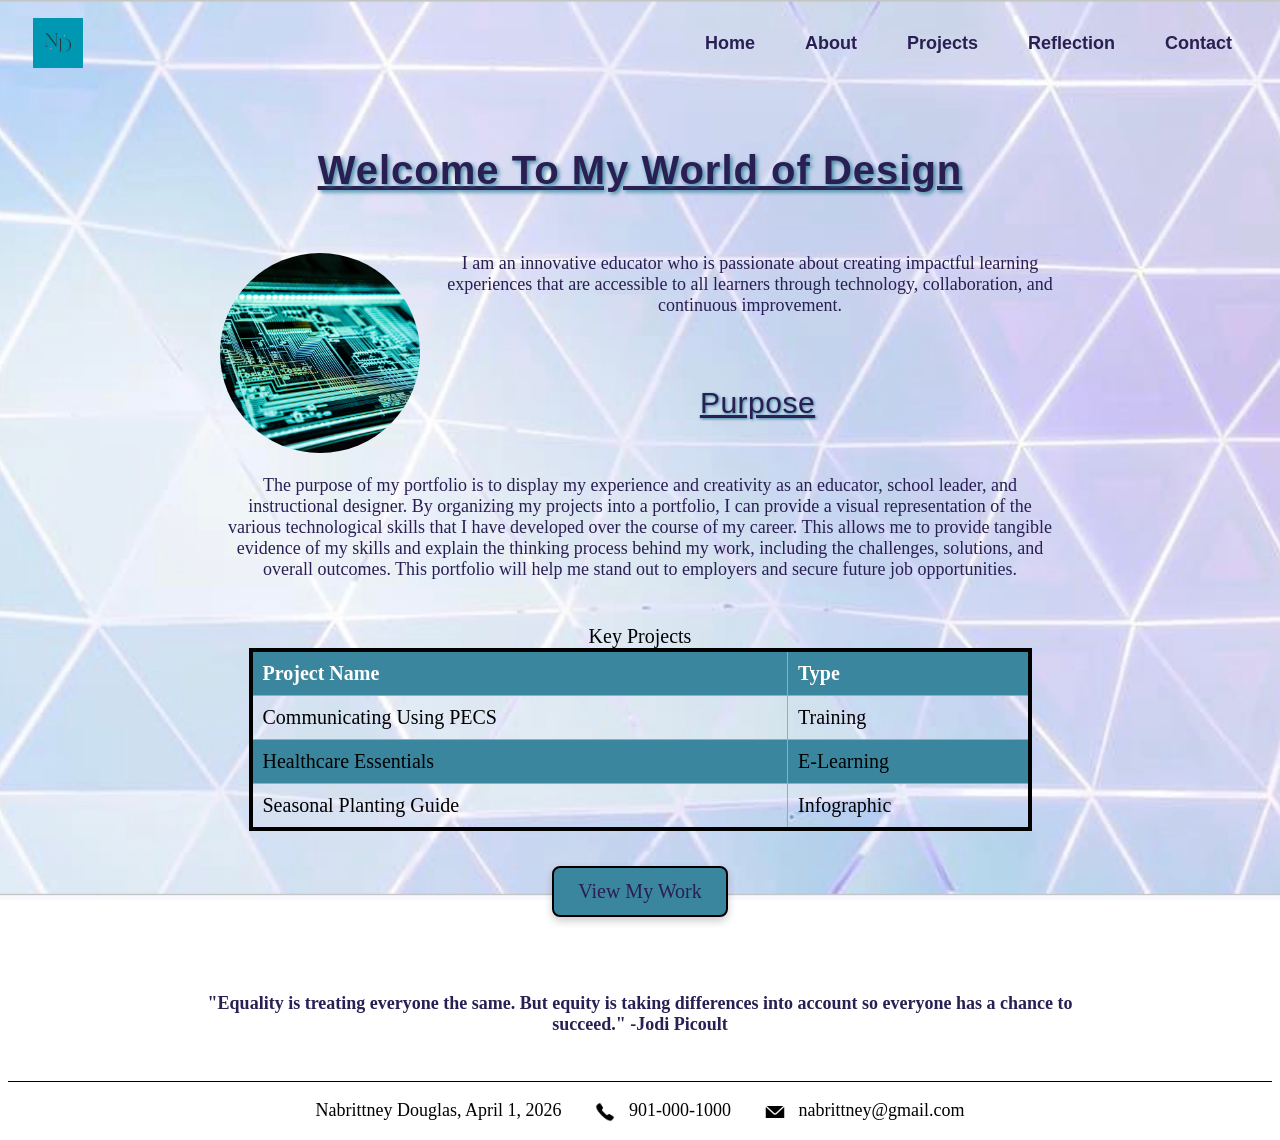
==== webdevelopment/index.html @ 0a3a5a70 "Add files via upload" ====
<!DOCTYPE html>
<html lang="en">
    <!--Name: Nabrittney Douglas
        Date: March 15, 2026
        Course: ISLT 4355
        Description: Portfolio home page-->
    <head> 
        <!--The head contains metadata and browser instructions. It is not visible on the page. 
            It belongs at the top of the HTML document. For this webpage, it includes the meta charset, meta name, 
            style sheet, and title.-->
        <meta charset="utf-8"> 
        <meta name="viewport" content="width=device-width, initial-scale=1.0">
        <title>Home Page</title>
        <!--Link to favicon-->
        <link rel="shortcut icon" type="image/x-icon" href="favicon.ico">

        <!--Link to external stylesheets-->
        <link rel="stylesheet" href="styles.css">
         <link rel="stylesheet" href="nav.css">
        <!--Custom font used here-->
        <link rel="preconnect" href="https://fonts.googleapis.com">
        <link rel="preconnect" href="https://fonts.gstatic.com" crossorigin>
        <link href="https://fonts.googleapis.com/css2?family=Bebas+Neue&family=Open+Sans:ital,wght@0,300..800;1,300..800&display=swap" rel="stylesheet">
    </head>
        
    <body>
           <header class="top-header">

    <img src="logo.png" alt="Your Site Logo" class="logo">

   <!-- Hamburger toggle -->
    <input type="checkbox" id="menu-toggle">
    <label for="menu-toggle" class="hamburger" aria-label="Menu"></label>

    <nav>
        <ul class="nav-menu">
            <li><a href="index.html">Home</a></li>
            <li><a href="about.html">About</a></li>

            <li class="dropdown">
                <a href="projects.html">Projects</a>
                <ul class="dropdown-menu">
                        <ul class="submenu-menu">
                            <li><a href="e-learning.html">E-Learning</a></li>
                            <li><a href="storyboard.html">Storyboard</a></li>
                            <li><a href="infographics.html">Infographics</a></li>
                        </ul>
                    </li>
                </ul>
            </li>

            <li><a href="reflection.html">Reflection</a></li>
            <li><a href="contact.html">Contact</a></li>
        </ul>
    </nav>

</header>
       <section class="hero">
            <h1>Welcome To My World of Design</h1>

            <p class="hero paragraph">
                 <img src="heroimage.jpg" alt="profile photo" class="hero-img">
                 I am an innovative educator who is passionate about creating impactful learning experiences that
                 are accessible to all learners through technology, collaboration, and continuous improvement.
            </p>
        
            <h2>Purpose</h2>

            <p> 
                The purpose of my portfolio is to display my experience and creativity as an educator, school leader, and 
                instructional designer. By organizing my projects into a portfolio, I can provide a visual representation 
                of the various technological skills that I have developed over the course of my career.
                This allows me to provide tangible evidence of my skills and explain the thinking process behind my work, including the challenges, 
                solutions, and overall outcomes. This portfolio will help me stand out to employers and secure future job opportunities.
             </p>
        <table class="table">
    <thead>
        <caption>Key Projects</caption>
        <tr>
            <th>Project Name</th>
            <th>Type</th>
        </tr>
    </thead>

    <tbody>
        <tr>
            <td>Communicating Using PECS</td>
            <td>Training</td>
        </tr>
        <tr>
            <td>Healthcare Essentials</td>
            <td>E-Learning</td>
        </tr>
        <tr>
            <td>Seasonal Planting Guide</td>
            <td>Infographic</td>
        </tr>
    </tbody>
</table>
        </tdody> 

         <a href="projects.html" class="button">View My Work</a>
        </section>
 
        <blockquote>
            <p>
                <strong>"Equality is treating everyone the same. But equity is taking differences into account so everyone has a chance to succeed." -Jodi Picoult  </strong>
            </p>
        </blockquote> 

        <footer class="footer">
            <span>Nabrittney Douglas, April 1, 2026</span>

            <span>
                <img src="phone-icon.png" alt="Phone icon">
                901-000-1000
            </span>

            <span>
                <img src="email-icon.png" alt="Email icon">
                nabrittney@gmail.com
            </span>
        </footer>

        <!--The body will contain everything we want to show up in the browser window. This will 
            include the header, headings, subheadings, paragraphs, links, images, multimedia, and footer. The header for 
            this webpage will contain the logo and navigation. The footer section will contain the name and date. -->  
</body>
</html>
---- webdevelopment/styles.css ----
html, body{
                 height:100%;
            }

            body{
                background:url("./background.jpeg");
                background-size: cover;
                background-position: center;
                background-repeat: no-repeat;
                background-attachment: fixed;
            }
                    h1 {
                text-align: center;
                color: #2a1f53;   
                font-size: 40px;
                margin-top: 40px;
                font-family: "Montserrat", sans-serif;
                font-weight: 600;
                letter-spacing: 1px;
                text-shadow: 2px 2px 4px #3a869e;
                text-decoration: underline;
            }

            h2 {
                text-align: center;
                color: #2a1f53;
                font-size: 20px;
                font-family: "Montserrat", sans-serif;
                font-weight: 500;
                letter-spacing: 0.5px;
                text-shadow: 1px 1px 3px #3a869e;
                text-decoration: underline;
            }

            p,
            .hero{
              max-width: 900px;
              margin:0 auto;
              padding: 30px 15px;
              text-align: center;
              font-size: 20px;
            }
            footer {
                border-top: 1px solid black;
                text-align: center;
                padding-top: 1em;
                padding-bottom:1em;
            }

            .footer {
                display: flex;
                justify-content: center;
                gap: 25px;
                align-items: center;
                font-size: 18px;
            }

            .footer img {
                width: 20px;
                height: 20px;
                margin-left: 0.5em;
                margin-right: 0.5em;
                vertical-align: middle;
                transition: transform 0.3s ease, filter 0.3s ease;
            }

            .footer img:hover {
                transform: scale(1.2) rotate(5deg);
                filter: brightness(1.3);
            }

            .hero h1{
                margin-bottom: 30px;
            }

            .hero-paragraph{
                overflow:hidden;
                text-align: left;
            }

            .hero h2{
                margin-top: 40px;
                font-size:30px
            }

            p:not(.hero-paragraph){
                text-align:center;
                color: #2a1f53;
                font-size: 18px;
            }

            .hero-img{
                float: left;
                width: 200px;
                height:200px;
                object-fit: cover;
                border-radius: 50%;
                margin-right: 20px;
                margin-bottom: 10px;

            }
            .button{
                display: inline-block;
                margin-top: 20px;
                padding: 12px 24px;
                background-color: #3a869eff;
                color: #2a1f53;
                text-decoration: none;
                box-shadow: 0 4px 9px rgba(0,0,0,.2);
                border-radius: 8px; 
                text-align: center;  
                border: 2px solid black;
            }
            .hero .button:hover{
                background-color:#3b0bec;
            }

           .about{
               display:grid;
               grid-template-columns: 1fr 1fr;
               gap:40px;
               text-align:center;
               max-width:1000px;
               margin:0 auto;
               align-items:start;

            }

            .about .button:hover{
                background-color:#5939cd;
            }
        
            .about ul{
                list-style-type:circle;
                gap:40px;
                list-style-position:inside;
                max-width:600px;
                margin:0 auto;
                padding:0;
                font-size:20px;
                color:#2a1f53;
            }

            .about ul li{
                margin-bottom: 12px;
            }

           
             .about-img {
                width: 40%;          
                max-width: 150px;    
                height: auto;       
                object-fit: cover;
                border-radius: 8px;
                display: block;
                margin: 40px auto 20px;
            }

            .about-video{
                width: 100%;
                max-width: 200px;
                height: auto;        
                border-radius: 8px;
                display:block;
                margin:20px auto;
            }
            @media (max-width: 768px) {
                .about-img {
                width: 60%;
            }
            }
            .credentials-list{
                text-align: left;
                max-width: 420px;
                font-size: 20px;
                line-height: 1.8;
                color:#2a1f53;
            }

            .credentials-list li{
                margin-bottom: 12px;
            }

          .credentials-layout {
            display: grid;
            grid-template-columns: 1fr; 
             text-align: center; 
            }
            *,
            *::before,
            *::after{
                box-sizing:border-box;
            }

            @media (max-width:767px){
                .about{
                    grid-template-columns: 1fr;
                }

                .credentials-layout{
                    grid-template-columns:1fr;
                    text-align:center;
                }
                  .credentials-list {
                     text-align: center;
                        margin: 0 auto;
                    }

                .about-img,
                .about-video {
                    width: 80%;
                    max-width: 300px;
                }
            }

                .reflection p:first-of-type::first-letter{
                font-size:48px;
                font-weight:bold;
                color:#5939cd;
                float:left;
                line-height:1;
                padding-right:8px;
            }

            .reflection p:not(:first-of-type){
                text-indent:40px;
            }

            .reflection p{
                background:#b69dce;
                max-width:700px;  
                padding:25px;
                border:5px solid rgb(6, 144, 208);
                margin:25px auto; 
                line-height:1.8;
            }
            @media print{
            @page{
                margin: 1in; 
            }

            .credentials-title{
                display:none;
            }
            body{
                background:none !important;
                font-family:sans-serif;
                line-height:1.3;
                color:black;
            }

            nav,
            .about-img,
            .about-video,
            .button, .logo {
                display:none;
             }
            .credentials-list, .about{
                font-size: 12pt;
                font-family:sans-serif;
            }

            .about{
                max-width:100%;
                margin:0;
                padding:0;
            }

            h1, h2{
                color:black;
            }
            h1{
                font-size:22pt;
            }

            p,
            li{
                font-size:12pt;
                line-height:1.3;
            }
            }
  
            .contact {
                max-width: 600px;
                margin: 50px auto;
                padding: 40px;
                text-align: left;
                font-size: 20px;
            }


            fieldset {
                border: 2px solid #5939cd;
                border-radius: 15px;
                padding: 25px;
                margin-bottom: 25px;
            }

            legend {
                font-size: 22px;
                font-weight: bold;
                padding: 0 10px;
            }


            .contact h1 {
                font-size: 42px;
                margin-bottom: 20px;
            }


            .contact div {
                margin-bottom: 20px;
            }
            .contact p {
                margin-bottom: 5px;
                font-weight: bold;
                text-align: left;
            }

            input,
            select,
            textarea {
                width: 100%;
                padding: 12px;
                margin-top: 8px;
                margin-bottom: 15px;
                font-size: 18px;
                border-radius: 6px;
                border: 1px solid #ccc;
            }

            textarea {
                min-height: 120px;
            }

            .radio-group {
                margin: 20px 0;
            }

            .no-bullets {
                list-style: none;
                padding: 0;
                margin: 10px 0 0 0;
                display: flex;
                gap: 25px;
            }

            .no-bullets li {
                display: flex;
                align-items: center;
                gap: 6px;
            }

            .no-bullets input[type="radio"] {
                width: auto;
                margin: 0;
            }

            button {
                display: block;
                margin: 30px auto;
                padding: 14px 30px;
                font-size: 20px;
                border-radius: 8px;
                cursor: pointer;
            }

            @media (max-width:768px) {

                .contact {
                    width: 100%;
                }

                .no-bullets {
                    flex-direction: column;
                    gap: 10px;
                }
            }
            main {
                max-width: 900px;   
                margin: 0 auto;         
                padding: 20px;
            }
            .project {
                display: grid;
                grid-template-columns: 250px 1fr;
                gap: 30px;
                align-items: center;
            }
            #pecs {
                align-items: center;
            }

            .left {
                display: flex;
                justify-content: center;
            }

            .left img {
                width: 200px;
                height: auto;
                display: block;
                border-radius: 8px;
                align-items: center;
            }
           .project:first-of-type .left img {
                width: 250px;
           }

            .right {
                max-width: 600px;
            }

            .right h2 {
                margin: 0 0 10px 0;
            }

          .right p {
                margin: 0 0 10px 0;
                line-height: 1.5;
            }


            @media (max-width: 768px) {

        .project {
                grid-template-columns: 1fr;
                text-align: center;
            }

         .left {
                justify-content: center;
                margin-bottom: 10px;
            }

            .right {
                 max-width: 100%;
            }
            }

            table {
                border-collapse: collapse;
                border: 4px solid black;
                margin: 15px auto;
                width: 90%;
            }

            th, td {
                border: 1px solid #aaa6a6;
                padding: 10px;
                text-align: left;
            }

            th {
                background-color: #3a869eff;
                color: white;
            }

            tr:nth-child(even) {
                background-color: #3a869eff
            }

            tr:hover {
                background-color: #eaeaea;
            }

            @media (max-width: 768px) {
            table {
                width: 100%;
            }
            }
---- webdevelopment/nav.css ----
.top-header {
    display:flex;
    align-items: center;
    padding: 10px 25px;
}


.logo {
    width: 50px;
    height: auto;
}


nav ul {
    list-style: none;
    margin: 0;
    padding: 0;
    display: flex;
    gap: 25px;
}

nav {
    margin-left: auto;
}

nav ul li a {
    text-decoration: none;
    color: #2a1f53;
    font-family: sans-serif;
    font-weight: bold;
    font-size: 18px;
    padding: 10px 15px;
    display: block;
}

nav ul li a:hover {
    color: #0695dc;
    background: #f2f2f2;
    border-radius: 4px;
}


.dropdown, .submenu {
    position: relative;
}

.dropdown-menu, .submenu-menu {
    display: none;
    position: absolute;
    background: white;
    list-style: none;
    padding: 0;
    min-width: 180px;
    box-shadow: 0 4px 6px rgba(0,0,0,0.1);
    z-index: 1000;
}

.dropdown-menu {
    top: 100%;
    left: 0;
}

.submenu-menu {
    top: 0;
    left: 100%;
}

.dropdown:hover > .dropdown-menu {
    display: block;
}

.submenu:hover > .submenu-menu {
    display: block;
}

.dropdown-menu li a, 
.submenu-menu li a {
    display: block;
    padding: 10px 20px;
    text-decoration: none;
    color: #2a1f53;
}

.dropdown-menu li a:hover, 
.submenu-menu li a:hover {
    background: #f2f2f2;
    color: #0695dc;
}
.hamburger {
    display: none;
    font-size: 30px;
    cursor: pointer;
}

.hamburger::before {
    content: "☰";
}

#menu-toggle {
    display: none;
}

nav ul {
    display: flex;
    list-style: none;
    gap: 20px;
}

@media (max-width: 768px) {

    .hamburger {
        display: block;
    }

    nav ul {
        display: none;
        flex-direction: column;
        background: #fff;
        position: absolute;
        top: 70px;
        right: 0;
        width: 200px;
        padding: 20px;
        z-index: 1000;
    }

    #menu-toggle:checked ~ nav ul {
        display: flex;
    }
}
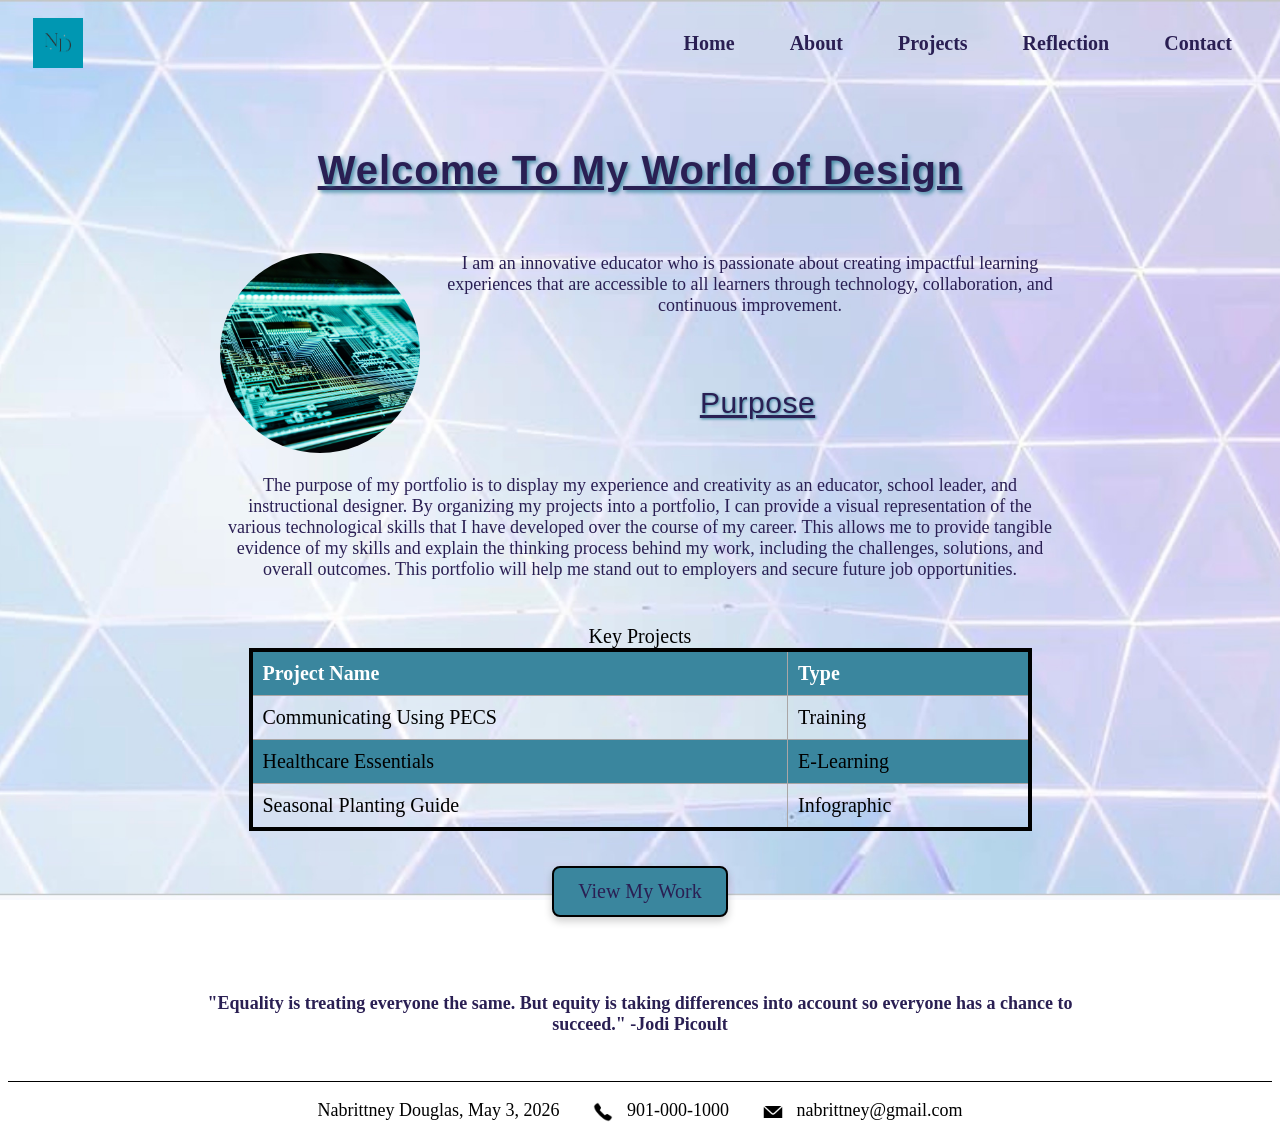
==== commit b9e76f3d: "Add files via upload" ====
--- a/webdevelopment/index.html
+++ b/webdevelopment/index.html
@@ -13,14 +13,11 @@
         <title>Home Page</title>
         <!--Link to favicon-->
         <link rel="shortcut icon" type="image/x-icon" href="favicon.ico">
-
         <!--Link to external stylesheets-->
         <link rel="stylesheet" href="styles.css">
          <link rel="stylesheet" href="nav.css">
         <!--Custom font used here-->
-        <link rel="preconnect" href="https://fonts.googleapis.com">
-        <link rel="preconnect" href="https://fonts.gstatic.com" crossorigin>
-        <link href="https://fonts.googleapis.com/css2?family=Bebas+Neue&family=Open+Sans:ital,wght@0,300..800;1,300..800&display=swap" rel="stylesheet">
+        <link rel="preconnect" href="https://fonts.googleapis.com">  
     </head>
         
     <body>
@@ -74,8 +71,8 @@
                 solutions, and overall outcomes. This portfolio will help me stand out to employers and secure future job opportunities.
              </p>
         <table class="table">
+        <caption>Key Projects</caption>
     <thead>
-        <caption>Key Projects</caption>
         <tr>
             <th>Project Name</th>
             <th>Type</th>
@@ -97,7 +94,7 @@
         </tr>
     </tbody>
 </table>
-        </tdody> 
+        </tbody> 
 
          <a href="projects.html" class="button">View My Work</a>
         </section>
@@ -109,7 +106,7 @@
         </blockquote> 
 
         <footer class="footer">
-            <span>Nabrittney Douglas, April 1, 2026</span>
+            <span>Nabrittney Douglas, May 3, 2026</span>
 
             <span>
                 <img src="phone-icon.png" alt="Phone icon">
--- a/webdevelopment/styles.css
+++ b/webdevelopment/styles.css
@@ -9,7 +9,8 @@
                 background-repeat: no-repeat;
                 background-attachment: fixed;
             }
-                    h1 {
+            /* Custom font from Google Fonts applied to site */
+            h1 {
                 text-align: center;
                 color: #2a1f53;   
                 font-size: 40px;
@@ -20,7 +21,7 @@
                 text-shadow: 2px 2px 4px #3a869e;
                 text-decoration: underline;
             }
-
+            /* Custom font from Google Fonts applied to site */
             h2 {
                 text-align: center;
                 color: #2a1f53;
--- a/webdevelopment/nav.css
+++ b/webdevelopment/nav.css
@@ -1,46 +1,38 @@
-
+/* HEADER */
 .top-header {
-    display:flex;
+    display: flex;
     align-items: center;
     padding: 10px 25px;
+    position: relative;
 }
-
 
 .logo {
     width: 50px;
-    height: auto;
 }
 
+/* NAV */
+nav {
+    margin-left: auto;
+}
 
 nav ul {
     list-style: none;
+    display: flex;
+    gap: 25px;
     margin: 0;
     padding: 0;
-    display: flex;
-    gap: 25px;
-}
-
-nav {
-    margin-left: auto;
 }
 
 nav ul li a {
     text-decoration: none;
     color: #2a1f53;
-    font-family: sans-serif;
     font-weight: bold;
-    font-size: 18px;
+    font-size: 20px;
     padding: 10px 15px;
     display: block;
 }
 
-nav ul li a:hover {
-    color: #0695dc;
-    background: #f2f2f2;
-    border-radius: 4px;
-}
-
-
+/* DROPDOWNS */
 .dropdown, .submenu {
     position: relative;
 }
@@ -49,11 +41,10 @@
     display: none;
     position: absolute;
     background: white;
+    min-width: 180px;
     list-style: none;
     padding: 0;
-    min-width: 180px;
     box-shadow: 0 4px 6px rgba(0,0,0,0.1);
-    z-index: 1000;
 }
 
 .dropdown-menu {
@@ -74,58 +65,60 @@
     display: block;
 }
 
-.dropdown-menu li a, 
-.submenu-menu li a {
-    display: block;
-    padding: 10px 20px;
-    text-decoration: none;
-    color: #2a1f53;
-}
-
-.dropdown-menu li a:hover, 
-.submenu-menu li a:hover {
-    background: #f2f2f2;
-    color: #0695dc;
-}
+/* HAMBURGER */
 .hamburger {
     display: none;
     font-size: 30px;
     cursor: pointer;
+    margin-left: auto; /* pushes right */
 }
 
 .hamburger::before {
     content: "☰";
 }
 
+/* HIDE CHECKBOX */
 #menu-toggle {
     display: none;
 }
 
-nav ul {
-    display: flex;
-    list-style: none;
-    gap: 20px;
-}
-
+/* MOBILE */
 @media (max-width: 768px) {
 
     .hamburger {
         display: block;
     }
 
+    nav {
+        margin-left: 0;
+    }
+
     nav ul {
         display: none;
         flex-direction: column;
-        background: #fff;
+        background: white;
         position: absolute;
-        top: 70px;
+        top: 65px;
         right: 0;
-        width: 200px;
-        padding: 20px;
-        z-index: 1000;
+        width: 220px;
+        padding: 15px;
+        box-shadow: 0 4px 6px rgba(0,0,0,0.1);
     }
 
+    /* SHOW MENU WHEN CLICKED */
     #menu-toggle:checked ~ nav ul {
         display: flex;
     }
-}
+
+    /* STACK DROPDOWNS */
+    .dropdown-menu,
+    .submenu-menu {
+        position: static;
+        box-shadow: none;
+    }
+
+    .dropdown:hover > .dropdown-menu,
+    .submenu:hover > .submenu-menu {
+        display: none; /* disable hover on mobile */
+    }
+}
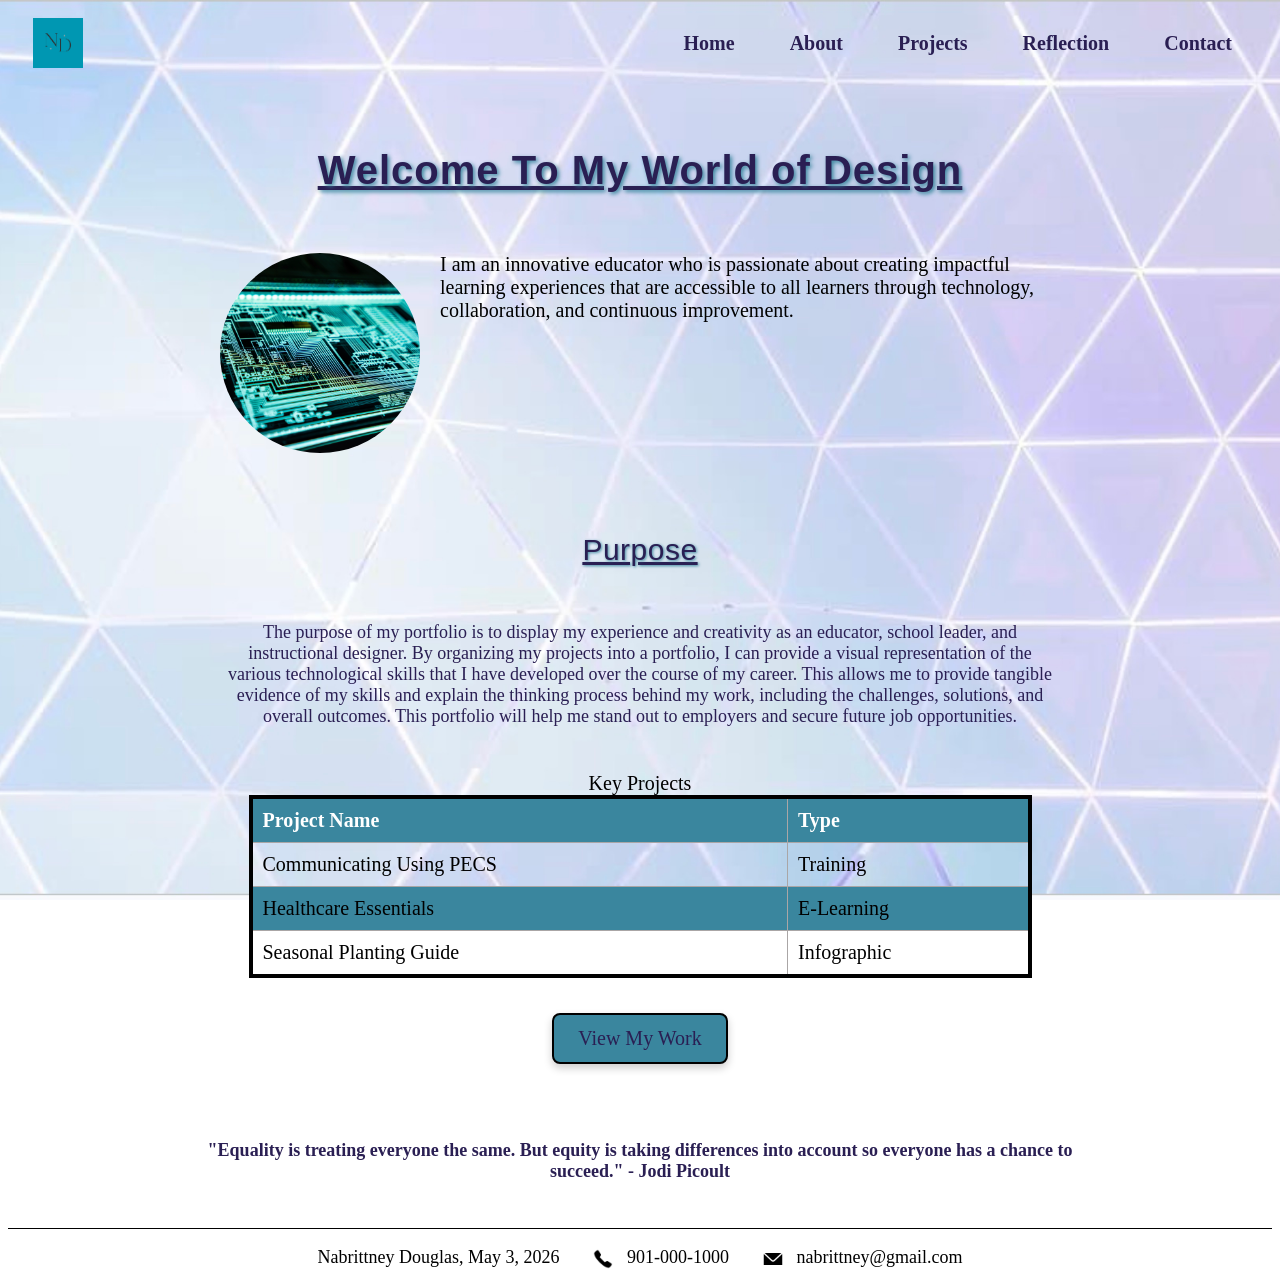
==== commit 398a39a4: "Add files via upload" ====
--- a/webdevelopment/index.html
+++ b/webdevelopment/index.html
@@ -1,126 +1,133 @@
 <!DOCTYPE html>
 <html lang="en">
-    <!--Name: Nabrittney Douglas
-        Date: March 15, 2026
-        Course: ISLT 4355
-        Description: Portfolio home page-->
-    <head> 
-        <!--The head contains metadata and browser instructions. It is not visible on the page. 
-            It belongs at the top of the HTML document. For this webpage, it includes the meta charset, meta name, 
-            style sheet, and title.-->
-        <meta charset="utf-8"> 
-        <meta name="viewport" content="width=device-width, initial-scale=1.0">
-        <title>Home Page</title>
-        <!--Link to favicon-->
-        <link rel="shortcut icon" type="image/x-icon" href="favicon.ico">
-        <!--Link to external stylesheets-->
-        <link rel="stylesheet" href="styles.css">
-         <link rel="stylesheet" href="nav.css">
-        <!--Custom font used here-->
-        <link rel="preconnect" href="https://fonts.googleapis.com">  
-    </head>
-        
-    <body>
-           <header class="top-header">
+<head> 
+    <meta charset="utf-8"> 
+    <meta name="viewport" content="width=device-width, initial-scale=1.0">
+    <title>Home Page</title>
+
+    <!-- Favicon -->
+    <link rel="shortcut icon" type="image/x-icon" href="favicon.ico">
+
+    <!-- Stylesheets -->
+    <link rel="stylesheet" href="styles.css">
+    <link rel="stylesheet" href="nav.css">
+
+    <!-- Google Fonts -->
+    <link rel="preconnect" href="https://fonts.googleapis.com">  
+</head>
+
+<body>
+
+<header class="top-header">
 
     <img src="logo.png" alt="Your Site Logo" class="logo">
 
-   <!-- Hamburger toggle -->
+    <!-- Hamburger toggle -->
     <input type="checkbox" id="menu-toggle">
-    <label for="menu-toggle" class="hamburger" aria-label="Menu"></label>
+
+    <label for="menu-toggle" class="hamburger" aria-label="Menu">☰</label>
 
     <nav>
         <ul class="nav-menu">
+
             <li><a href="index.html">Home</a></li>
             <li><a href="about.html">About</a></li>
 
+            <!-- DROPDOWN FIXED -->
             <li class="dropdown">
                 <a href="projects.html">Projects</a>
                 <ul class="dropdown-menu">
-                        <ul class="submenu-menu">
-                            <li><a href="e-learning.html">E-Learning</a></li>
-                            <li><a href="storyboard.html">Storyboard</a></li>
-                            <li><a href="infographics.html">Infographics</a></li>
-                        </ul>
-                    </li>
+                    <li><a href="projects.html#pecs">PECS Training</a></li>
+                    <li><a href="projects.html#healthcare">Healthcare Essentials</a></li>
+                    <li><a href="projects.html#planting">Planting Guide</a></li>
                 </ul>
             </li>
 
             <li><a href="reflection.html">Reflection</a></li>
             <li><a href="contact.html">Contact</a></li>
+
         </ul>
     </nav>
 
 </header>
-       <section class="hero">
-            <h1>Welcome To My World of Design</h1>
 
-            <p class="hero paragraph">
-                 <img src="heroimage.jpg" alt="profile photo" class="hero-img">
-                 I am an innovative educator who is passionate about creating impactful learning experiences that
-                 are accessible to all learners through technology, collaboration, and continuous improvement.
-            </p>
-        
-            <h2>Purpose</h2>
+<!-- HERO -->
+<section class="hero">
 
-            <p> 
-                The purpose of my portfolio is to display my experience and creativity as an educator, school leader, and 
-                instructional designer. By organizing my projects into a portfolio, I can provide a visual representation 
-                of the various technological skills that I have developed over the course of my career.
-                This allows me to provide tangible evidence of my skills and explain the thinking process behind my work, including the challenges, 
-                solutions, and overall outcomes. This portfolio will help me stand out to employers and secure future job opportunities.
-             </p>
-        <table class="table">
+    <h1>Welcome To My World of Design</h1>
+
+    <!-- FIXED CLASS NAME -->
+    <p class="hero-paragraph">
+        <img src="heroimage.jpg" alt="profile photo" class="hero-img">
+
+        I am an innovative educator who is passionate about creating impactful learning experiences that
+        are accessible to all learners through technology, collaboration, and continuous improvement.
+    </p>
+
+    <h2>Purpose</h2>
+
+    <p> 
+        The purpose of my portfolio is to display my experience and creativity as an educator, school leader, and 
+        instructional designer. By organizing my projects into a portfolio, I can provide a visual representation 
+        of the various technological skills that I have developed over the course of my career.
+        This allows me to provide tangible evidence of my skills and explain the thinking process behind my work, including the challenges, 
+        solutions, and overall outcomes. This portfolio will help me stand out to employers and secure future job opportunities.
+    </p>
+
+    <!-- TABLE FIXED -->
+    <table class="table">
         <caption>Key Projects</caption>
-    <thead>
-        <tr>
-            <th>Project Name</th>
-            <th>Type</th>
-        </tr>
-    </thead>
 
-    <tbody>
-        <tr>
-            <td>Communicating Using PECS</td>
-            <td>Training</td>
-        </tr>
-        <tr>
-            <td>Healthcare Essentials</td>
-            <td>E-Learning</td>
-        </tr>
-        <tr>
-            <td>Seasonal Planting Guide</td>
-            <td>Infographic</td>
-        </tr>
-    </tbody>
-</table>
-        </tbody> 
+        <thead>
+            <tr>
+                <th>Project Name</th>
+                <th>Type</th>
+            </tr>
+        </thead>
 
-         <a href="projects.html" class="button">View My Work</a>
-        </section>
- 
-        <blockquote>
-            <p>
-                <strong>"Equality is treating everyone the same. But equity is taking differences into account so everyone has a chance to succeed." -Jodi Picoult  </strong>
-            </p>
-        </blockquote> 
+        <tbody>
+            <tr>
+                <td>Communicating Using PECS</td>
+                <td>Training</td>
+            </tr>
+            <tr>
+                <td>Healthcare Essentials</td>
+                <td>E-Learning</td>
+            </tr>
+            <tr>
+                <td>Seasonal Planting Guide</td>
+                <td>Infographic</td>
+            </tr>
+        </tbody>
+    </table>
 
-        <footer class="footer">
-            <span>Nabrittney Douglas, May 3, 2026</span>
+    <a href="projects.html" class="button">View My Work</a>
 
-            <span>
-                <img src="phone-icon.png" alt="Phone icon">
-                901-000-1000
-            </span>
+</section>
 
-            <span>
-                <img src="email-icon.png" alt="Email icon">
-                nabrittney@gmail.com
-            </span>
-        </footer>
+<!-- QUOTE -->
+<blockquote>
+    <p>
+        <strong>
+            "Equality is treating everyone the same. But equity is taking differences into account so everyone has a chance to succeed." - Jodi Picoult
+        </strong>
+    </p>
+</blockquote>
 
-        <!--The body will contain everything we want to show up in the browser window. This will 
-            include the header, headings, subheadings, paragraphs, links, images, multimedia, and footer. The header for 
-            this webpage will contain the logo and navigation. The footer section will contain the name and date. -->  
+<!-- FOOTER -->
+<footer class="footer">
+    <span>Nabrittney Douglas, May 3, 2026</span>
+
+    <span>
+        <img src="phone-icon.png" alt="Phone icon">
+        901-000-1000
+    </span>
+
+    <span>
+        <img src="email-icon.png" alt="Email icon">
+        nabrittney@gmail.com
+    </span>
+</footer>
+
 </body>
-</html>
+</html>
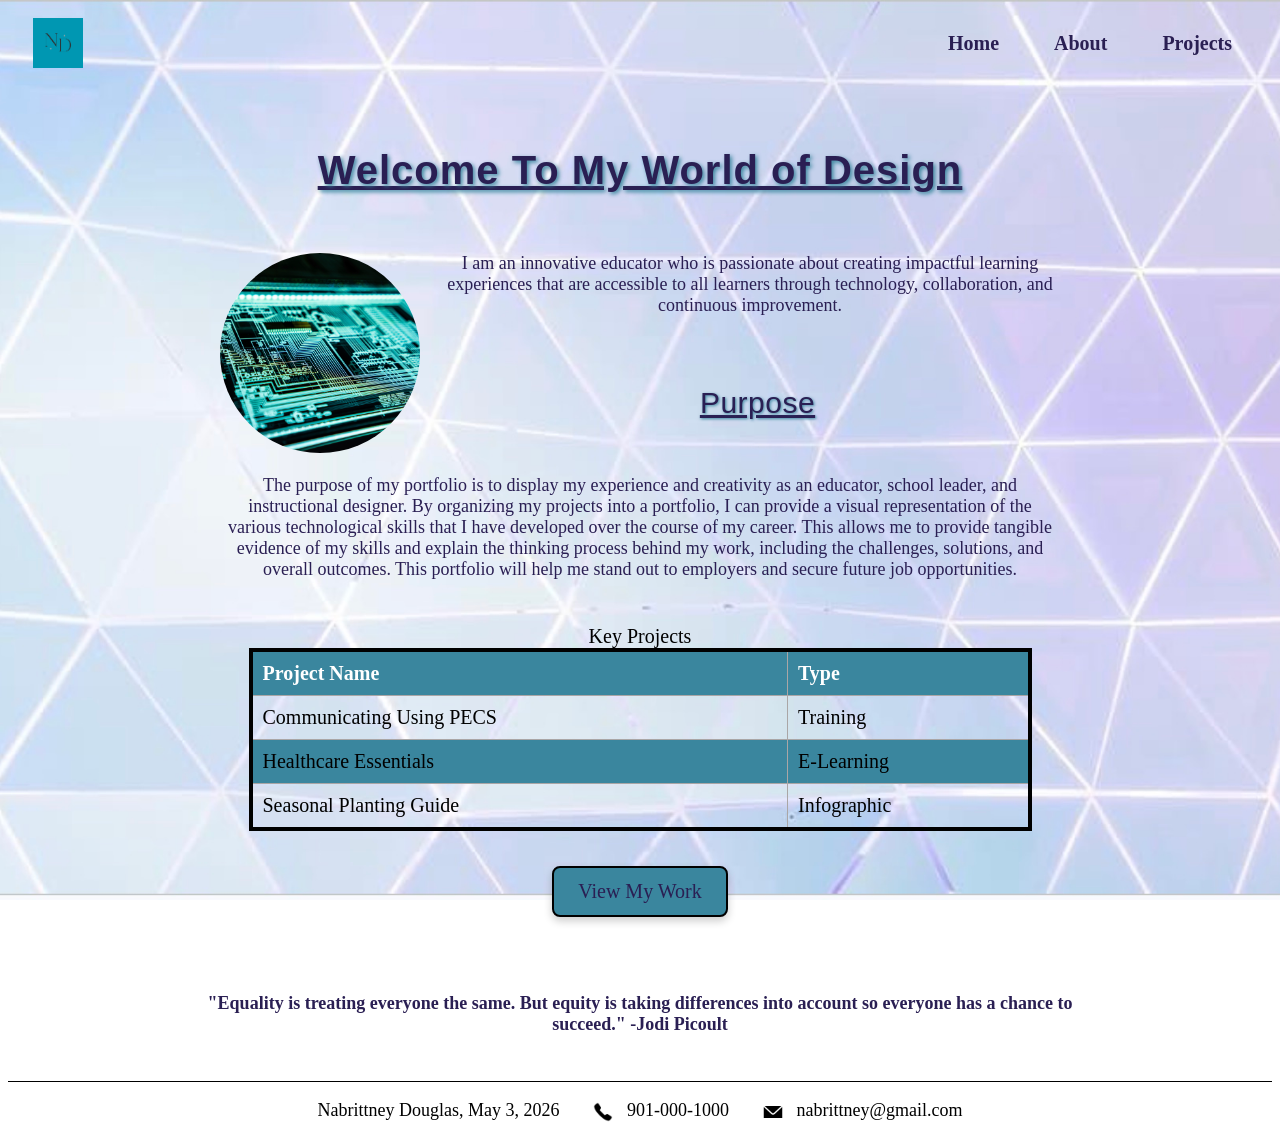
==== commit a57374d3: "Add files via upload" ====
--- a/webdevelopment/index.html
+++ b/webdevelopment/index.html
@@ -1,133 +1,112 @@
 <!DOCTYPE html>
 <html lang="en">
-<head> 
-    <meta charset="utf-8"> 
-    <meta name="viewport" content="width=device-width, initial-scale=1.0">
-    <title>Home Page</title>
-
-    <!-- Favicon -->
-    <link rel="shortcut icon" type="image/x-icon" href="favicon.ico">
-
-    <!-- Stylesheets -->
-    <link rel="stylesheet" href="styles.css">
-    <link rel="stylesheet" href="nav.css">
-
-    <!-- Google Fonts -->
-    <link rel="preconnect" href="https://fonts.googleapis.com">  
-</head>
-
-<body>
-
-<header class="top-header">
+    <!--Name: Nabrittney Douglas
+        Date: March 15, 2026
+        Course: ISLT 4355
+        Description: Portfolio home page-->
+    <head> 
+        <!--The head contains metadata and browser instructions. It is not visible on the page. 
+            It belongs at the top of the HTML document. For this webpage, it includes the meta charset, meta name, 
+            style sheet, and title.-->
+        <meta charset="utf-8"> 
+        <meta name="viewport" content="width=device-width, initial-scale=1.0">
+        <title>Home Page</title>
+        <!--Link to favicon-->
+        <link rel="shortcut icon" type="image/x-icon" href="favicon.ico">
+        <!--Link to external stylesheets-->
+        <link rel="stylesheet" href="styles.css">
+         <link rel="stylesheet" href="nav.css">
+        <!--Custom font used here-->
+        <link rel="preconnect" href="https://fonts.googleapis.com">  
+    </head>
+        
+    <body>
+           <header class="top-header">
 
     <img src="logo.png" alt="Your Site Logo" class="logo">
-
-    <!-- Hamburger toggle -->
-    <input type="checkbox" id="menu-toggle">
-
-    <label for="menu-toggle" class="hamburger" aria-label="Menu">☰</label>
-
     <nav>
         <ul class="nav-menu">
-
             <li><a href="index.html">Home</a></li>
             <li><a href="about.html">About</a></li>
 
-            <!-- DROPDOWN FIXED -->
             <li class="dropdown">
                 <a href="projects.html">Projects</a>
                 <ul class="dropdown-menu">
-                    <li><a href="projects.html#pecs">PECS Training</a></li>
-                    <li><a href="projects.html#healthcare">Healthcare Essentials</a></li>
-                    <li><a href="projects.html#planting">Planting Guide</a></li>
-                </ul>
-            </li>
-
             <li><a href="reflection.html">Reflection</a></li>
             <li><a href="contact.html">Contact</a></li>
-
         </ul>
     </nav>
 
 </header>
+       <section class="hero">
+            <h1>Welcome To My World of Design</h1>
 
-<!-- HERO -->
-<section class="hero">
+            <p class="hero paragraph">
+                 <img src="heroimage.jpg" alt="profile photo" class="hero-img">
+                 I am an innovative educator who is passionate about creating impactful learning experiences that
+                 are accessible to all learners through technology, collaboration, and continuous improvement.
+            </p>
+        
+            <h2>Purpose</h2>
 
-    <h1>Welcome To My World of Design</h1>
+            <p> 
+                The purpose of my portfolio is to display my experience and creativity as an educator, school leader, and 
+                instructional designer. By organizing my projects into a portfolio, I can provide a visual representation 
+                of the various technological skills that I have developed over the course of my career.
+                This allows me to provide tangible evidence of my skills and explain the thinking process behind my work, including the challenges, 
+                solutions, and overall outcomes. This portfolio will help me stand out to employers and secure future job opportunities.
+             </p>
+        <table class="table">
+        <caption>Key Projects</caption>
+    <thead>
+        <tr>
+            <th>Project Name</th>
+            <th>Type</th>
+        </tr>
+    </thead>
 
-    <!-- FIXED CLASS NAME -->
-    <p class="hero-paragraph">
-        <img src="heroimage.jpg" alt="profile photo" class="hero-img">
+    <tbody>
+        <tr>
+            <td>Communicating Using PECS</td>
+            <td>Training</td>
+        </tr>
+        <tr>
+            <td>Healthcare Essentials</td>
+            <td>E-Learning</td>
+        </tr>
+        <tr>
+            <td>Seasonal Planting Guide</td>
+            <td>Infographic</td>
+        </tr>
+    </tbody>
+</table>
+        </tbody> 
 
-        I am an innovative educator who is passionate about creating impactful learning experiences that
-        are accessible to all learners through technology, collaboration, and continuous improvement.
-    </p>
+         <a href="projects.html" class="button">View My Work</a>
+        </section>
+ 
+        <blockquote>
+            <p>
+                <strong>"Equality is treating everyone the same. But equity is taking differences into account so everyone has a chance to succeed." -Jodi Picoult  </strong>
+            </p>
+        </blockquote> 
 
-    <h2>Purpose</h2>
+        <footer class="footer">
+            <span>Nabrittney Douglas, May 3, 2026</span>
 
-    <p> 
-        The purpose of my portfolio is to display my experience and creativity as an educator, school leader, and 
-        instructional designer. By organizing my projects into a portfolio, I can provide a visual representation 
-        of the various technological skills that I have developed over the course of my career.
-        This allows me to provide tangible evidence of my skills and explain the thinking process behind my work, including the challenges, 
-        solutions, and overall outcomes. This portfolio will help me stand out to employers and secure future job opportunities.
-    </p>
+            <span>
+                <img src="phone-icon.png" alt="Phone icon">
+                901-000-1000
+            </span>
 
-    <!-- TABLE FIXED -->
-    <table class="table">
-        <caption>Key Projects</caption>
+            <span>
+                <img src="email-icon.png" alt="Email icon">
+                nabrittney@gmail.com
+            </span>
+        </footer>
 
-        <thead>
-            <tr>
-                <th>Project Name</th>
-                <th>Type</th>
-            </tr>
-        </thead>
-
-        <tbody>
-            <tr>
-                <td>Communicating Using PECS</td>
-                <td>Training</td>
-            </tr>
-            <tr>
-                <td>Healthcare Essentials</td>
-                <td>E-Learning</td>
-            </tr>
-            <tr>
-                <td>Seasonal Planting Guide</td>
-                <td>Infographic</td>
-            </tr>
-        </tbody>
-    </table>
-
-    <a href="projects.html" class="button">View My Work</a>
-
-</section>
-
-<!-- QUOTE -->
-<blockquote>
-    <p>
-        <strong>
-            "Equality is treating everyone the same. But equity is taking differences into account so everyone has a chance to succeed." - Jodi Picoult
-        </strong>
-    </p>
-</blockquote>
-
-<!-- FOOTER -->
-<footer class="footer">
-    <span>Nabrittney Douglas, May 3, 2026</span>
-
-    <span>
-        <img src="phone-icon.png" alt="Phone icon">
-        901-000-1000
-    </span>
-
-    <span>
-        <img src="email-icon.png" alt="Email icon">
-        nabrittney@gmail.com
-    </span>
-</footer>
-
+        <!--The body will contain everything we want to show up in the browser window. This will 
+            include the header, headings, subheadings, paragraphs, links, images, multimedia, and footer. The header for 
+            this webpage will contain the logo and navigation. The footer section will contain the name and date. -->  
 </body>
-</html>+</html>
--- a/webdevelopment/nav.css
+++ b/webdevelopment/nav.css
@@ -33,11 +33,13 @@
 }
 
 /* DROPDOWNS */
-.dropdown, .submenu {
+.dropdown,
+.submenu {
     position: relative;
 }
 
-.dropdown-menu, .submenu-menu {
+.dropdown-menu,
+.submenu-menu {
     display: none;
     position: absolute;
     background: white;
@@ -57,6 +59,7 @@
     left: 100%;
 }
 
+/* DESKTOP HOVER */
 .dropdown:hover > .dropdown-menu {
     display: block;
 }
@@ -70,9 +73,10 @@
     display: none;
     font-size: 30px;
     cursor: pointer;
-    margin-left: auto; /* pushes right */
+    margin-left: auto;
 }
 
+/* SHOW ☰ */
 .hamburger::before {
     content: "☰";
 }
@@ -103,6 +107,7 @@
         width: 220px;
         padding: 15px;
         box-shadow: 0 4px 6px rgba(0,0,0,0.1);
+        z-index: 1000;
     }
 
     /* SHOW MENU WHEN CLICKED */
@@ -110,15 +115,24 @@
         display: flex;
     }
 
-    /* STACK DROPDOWNS */
+    /* REMOVE HOVER ON MOBILE */
+    .dropdown:hover > .dropdown-menu,
+    .submenu:hover > .submenu-menu {
+        display: none !important;
+    }
+
+    /* OPEN DROPDOWN INSIDE MOBILE MENU */
+    #menu-toggle:checked ~ nav .dropdown-menu,
+    #menu-toggle:checked ~ nav .submenu-menu {
+        display: block;
+        position: static;
+        box-shadow: none;
+    }
+
+    /* STACK ITEMS CLEANLY */
     .dropdown-menu,
     .submenu-menu {
         position: static;
         box-shadow: none;
     }
-
-    .dropdown:hover > .dropdown-menu,
-    .submenu:hover > .submenu-menu {
-        display: none; /* disable hover on mobile */
-    }
 }
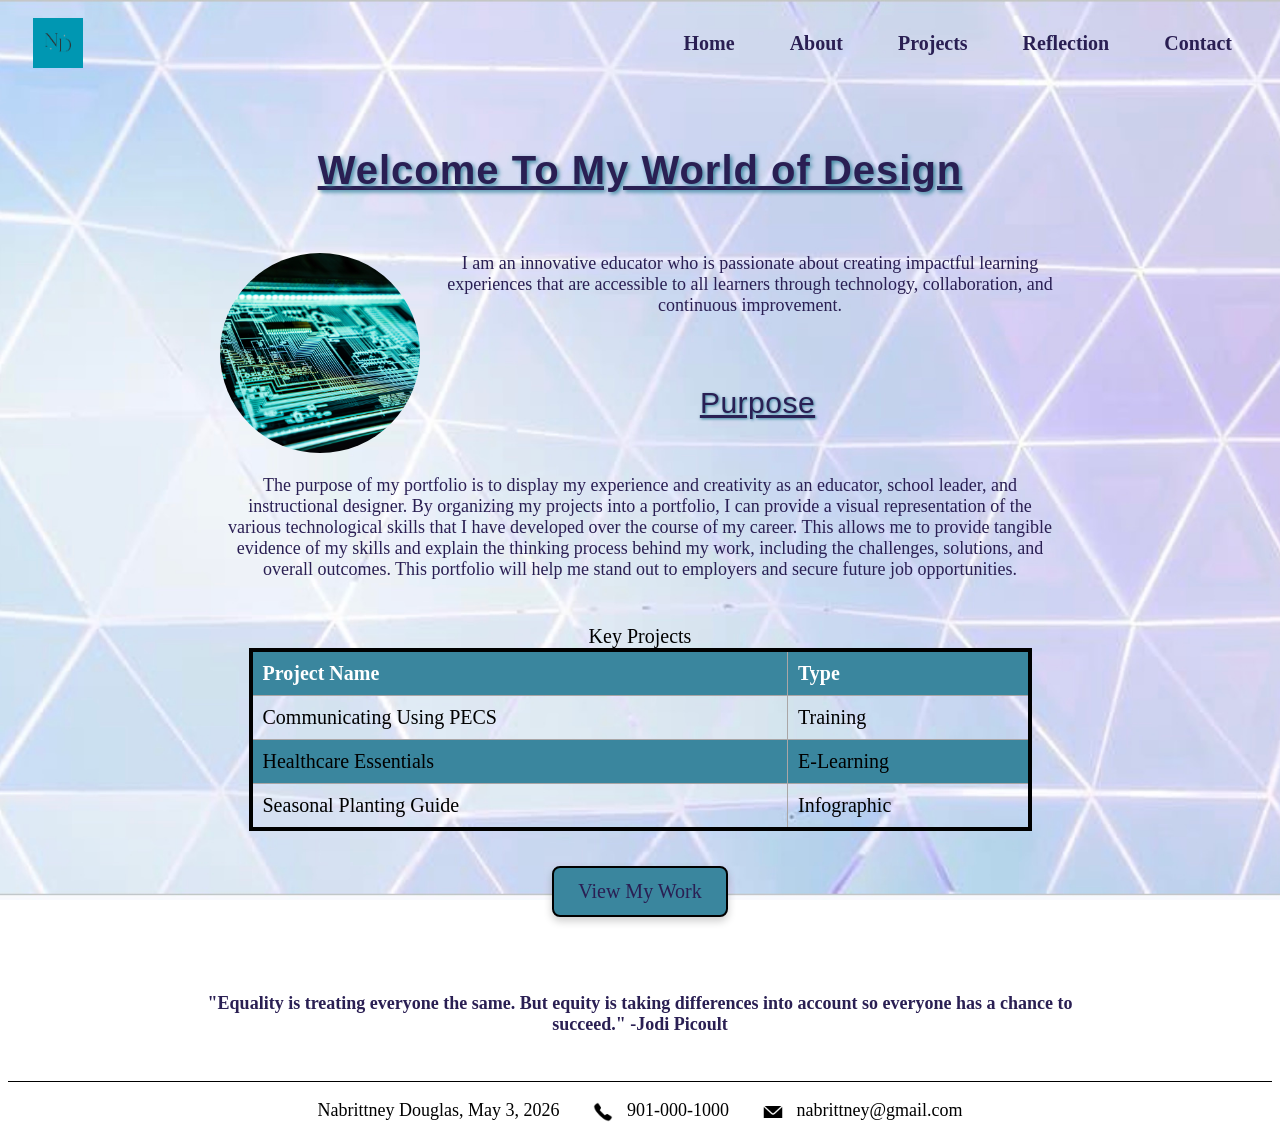
==== commit b9ba6e81: "Add files via upload" ====
--- a/webdevelopment/index.html
+++ b/webdevelopment/index.html
@@ -24,6 +24,9 @@
            <header class="top-header">
 
     <img src="logo.png" alt="Your Site Logo" class="logo">
+       <!-- Hamburger toggle -->
+    <input type="checkbox" id="menu-toggle">
+    <label for="menu-toggle" class="hamburger" aria-label="Menu"></label>
     <nav>
         <ul class="nav-menu">
             <li><a href="index.html">Home</a></li>
@@ -31,7 +34,6 @@
 
             <li class="dropdown">
                 <a href="projects.html">Projects</a>
-                <ul class="dropdown-menu">
             <li><a href="reflection.html">Reflection</a></li>
             <li><a href="contact.html">Contact</a></li>
         </ul>
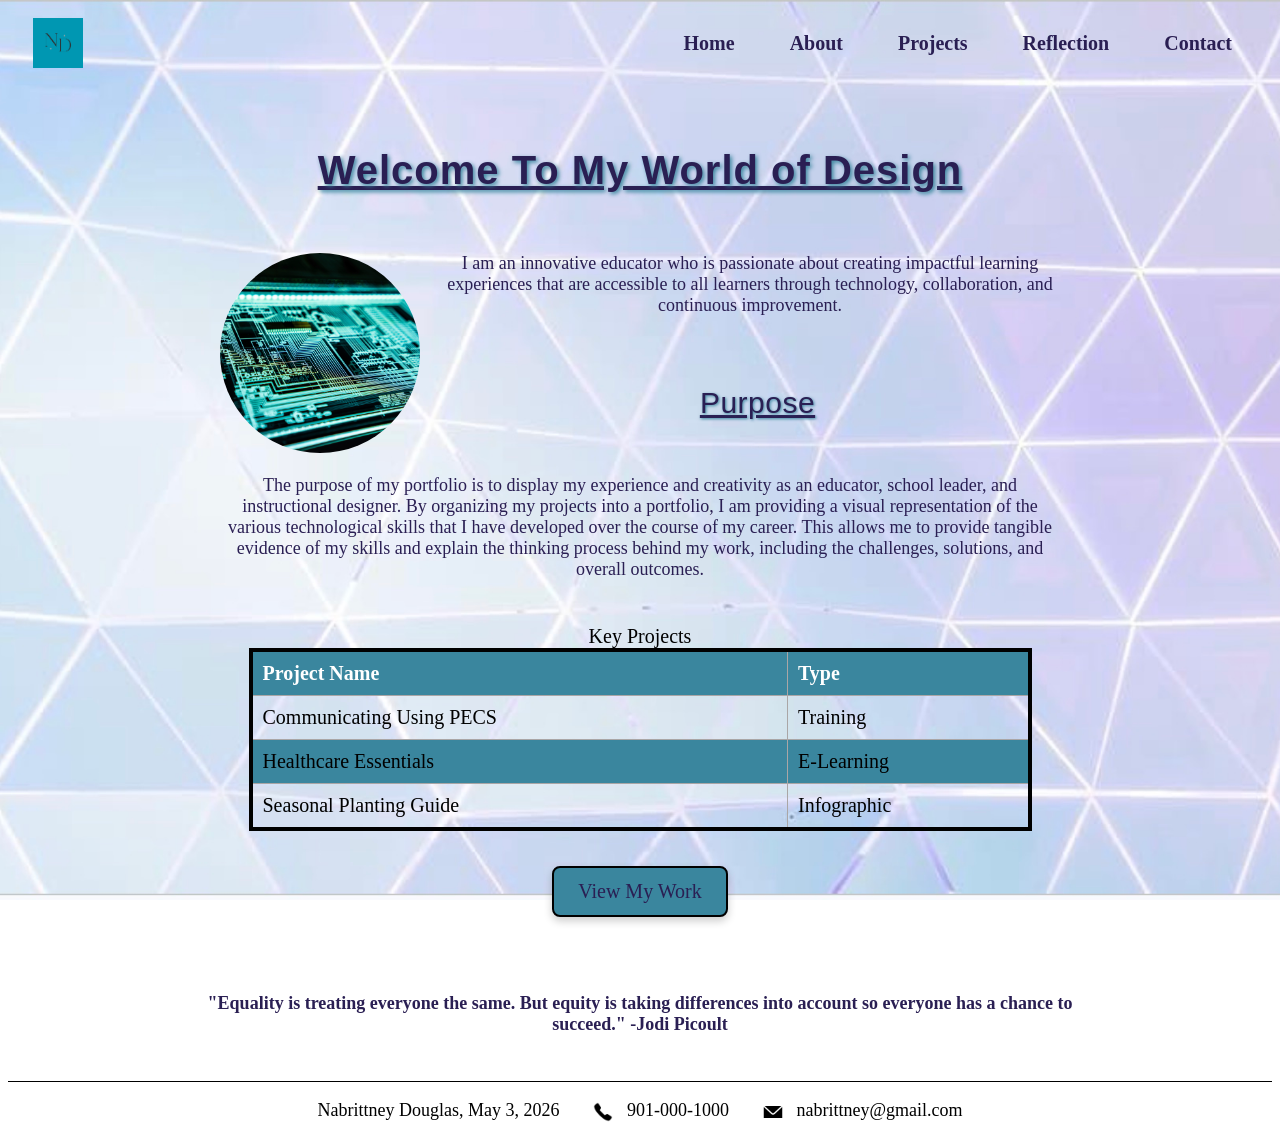
==== commit f83069f1: "Add files via upload" ====
--- a/webdevelopment/index.html
+++ b/webdevelopment/index.html
@@ -53,10 +53,10 @@
 
             <p> 
                 The purpose of my portfolio is to display my experience and creativity as an educator, school leader, and 
-                instructional designer. By organizing my projects into a portfolio, I can provide a visual representation 
+                instructional designer. By organizing my projects into a portfolio, I am providing a visual representation 
                 of the various technological skills that I have developed over the course of my career.
                 This allows me to provide tangible evidence of my skills and explain the thinking process behind my work, including the challenges, 
-                solutions, and overall outcomes. This portfolio will help me stand out to employers and secure future job opportunities.
+                solutions, and overall outcomes. 
              </p>
         <table class="table">
         <caption>Key Projects</caption>
